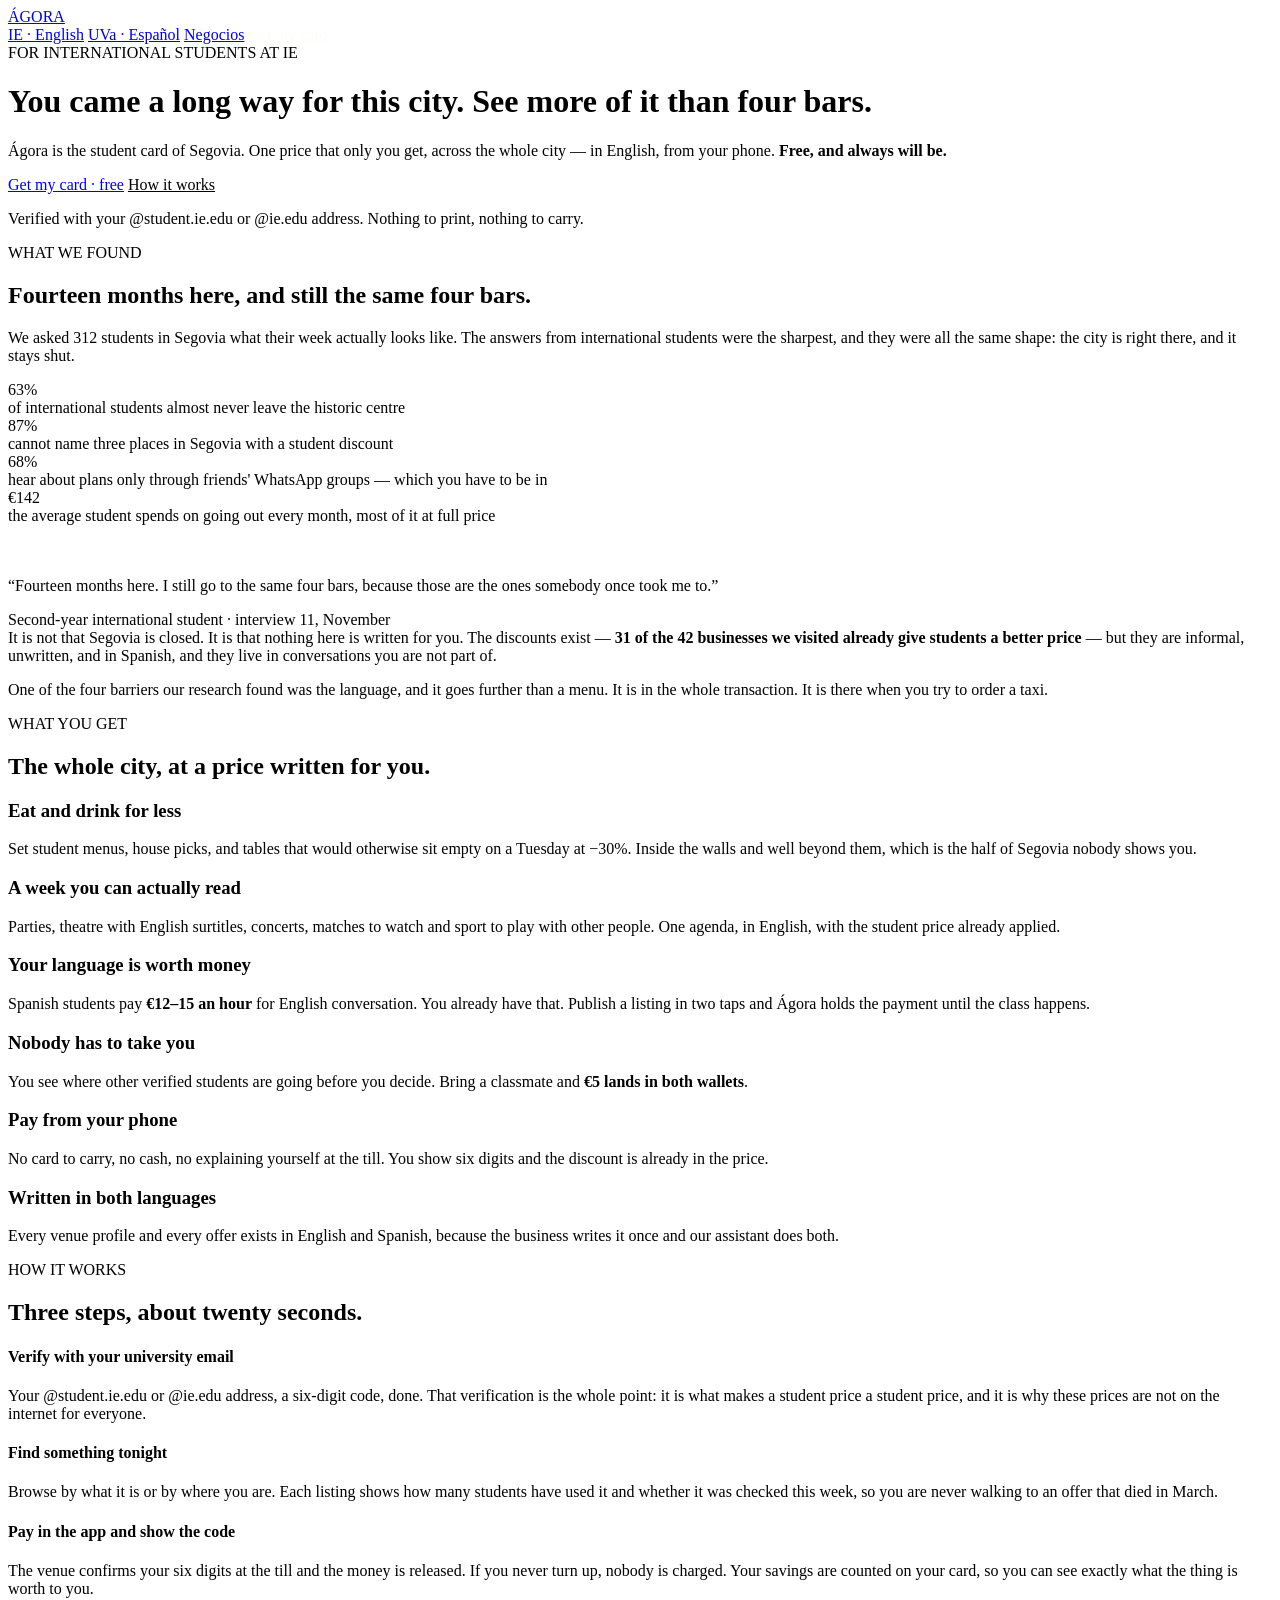
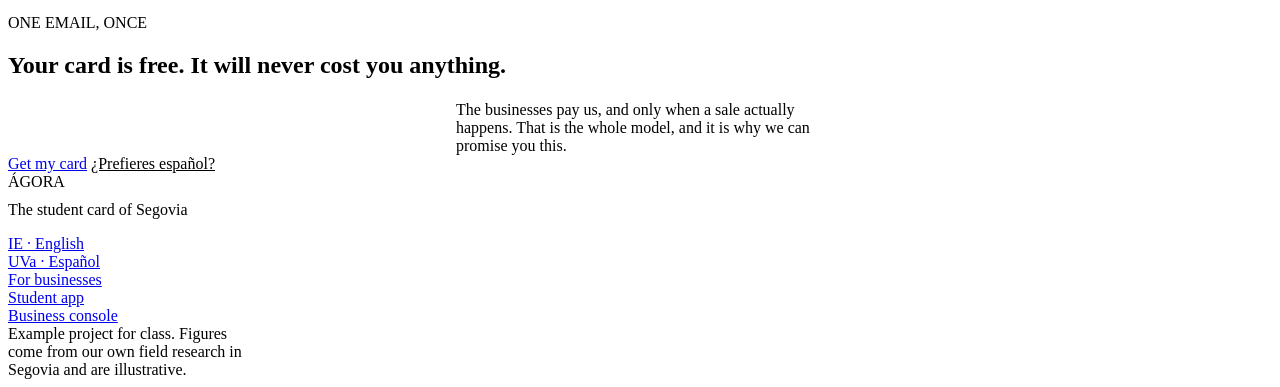
==== en/index.html @ f6f56d28 "Publicar sitio de Ágora" ====
<!DOCTYPE html>
<html lang="en">
<head>
<meta charset="utf-8">
<meta name="viewport" content="width=device-width,initial-scale=1">
<meta name="theme-color" content="#15181C">
<title>Ágora · for international students at IE</title>
<meta name="description" content="The student card of Segovia. Student prices across the city, in English, free for verified students.">
<link rel="stylesheet" href="/agora-segovia/shared/theme.css">
<link rel="stylesheet" href="/agora-segovia/site.css">
</head>
<body>

<nav class="nav"><div class="in">
  <a class="mark" href="/agora-segovia/">ÁGORA</a>
  <div class="links">
    <a href="/agora-segovia/en/" aria-current="page">IE · English</a>
    <a href="/agora-segovia/es/">UVa · Español</a>
    <a href="/agora-segovia/negocios/" class="hide-sm">Negocios</a>
    <a href="/student/" data-app="student" class="btn btn--bronze btn--sm" style="color:#FFFDF9">Get my card</a>
  </div>
</div></nav>

<header class="hero">
  <div class="art" data-arcade="1400,520,9"></div>
  <div class="in wrap">
    <div class="eyebrow">FOR INTERNATIONAL STUDENTS AT IE</div>
    <h1>You came a long way for this city. See more of it than four bars.</h1>
    <p class="lede">Ágora is the student card of Segovia. One price that only you get, across
      the whole city — in English, from your phone. <b>Free, and always will be.</b></p>
    <div class="cta">
      <a class="btn btn--bronze" href="/student/" data-app="student">Get my card · free</a>
      <a class="btn btn--quiet" href="#how" style="color:var(--stone-01);border-color:var(--line-dark)">
        How it works</a>
    </div>
    <p class="fine">Verified with your @student.ie.edu or @ie.edu address. Nothing to print, nothing to carry.</p>
  </div>
</header>

<section class="band">
  <div class="wrap">
    <div class="eyebrow reveal">WHAT WE FOUND</div>
    <h2 class="big reveal">Fourteen months here, and still the same four bars.</h2>
    <p class="sub reveal">We asked 312 students in Segovia what their week actually looks like.
      The answers from international students were the sharpest, and they were all the same shape:
      the city is right there, and it stays shut.</p>

    <div class="figs reveal">
      <div class="f"><div class="n">63%</div><div class="k">of international students almost never
        leave the historic centre</div></div>
      <div class="f"><div class="n">87%</div><div class="k">cannot name three places in Segovia
        with a student discount</div></div>
      <div class="f"><div class="n">68%</div><div class="k">hear about plans only through
        friends' WhatsApp groups — which you have to be in</div></div>
      <div class="f"><div class="n">€142</div><div class="k">the average student spends on going out
        every month, most of it at full price</div></div>
    </div>

    <div class="grid g2" style="margin-top:52px">
      <div class="quote reveal">
        <p>“Fourteen months here. I still go to the same four bars, because those are the ones
          somebody once took me to.”</p>
        <div class="who">Second-year international student · interview 11, November</div>
      </div>
      <div class="reveal">
        <p class="sub" style="margin:0">It is not that Segovia is closed. It is that nothing here
          is written for you. The discounts exist — <b>31 of the 42 businesses we visited already
          give students a better price</b> — but they are informal, unwritten, and in Spanish, and
          they live in conversations you are not part of.</p>
        <p class="sub">One of the four barriers our research found was the language, and it goes
          further than a menu. It is in the whole transaction. It is there when you try to order
          a taxi.</p>
      </div>
    </div>
  </div>
</section>

<section class="band stone">
  <div class="wrap">
    <div class="eyebrow reveal">WHAT YOU GET</div>
    <h2 class="big reveal">The whole city, at a price written for you.</h2>
    <div class="grid g3">
      <div class="tile reveal"><div class="ic" data-icon="amphora"></div>
        <h3>Eat and drink for less</h3>
        <p>Set student menus, house picks, and tables that would otherwise sit empty on a Tuesday
          at −30%. Inside the walls and well beyond them, which is the half of Segovia nobody
          shows you.</p></div>
      <div class="tile reveal"><div class="ic" data-icon="arch"></div>
        <h3>A week you can actually read</h3>
        <p>Parties, theatre with English surtitles, concerts, matches to watch and sport to play
          with other people. One agenda, in English, with the student price already applied.</p></div>
      <div class="tile reveal"><div class="ic" data-icon="tablet"></div>
        <h3>Your language is worth money</h3>
        <p>Spanish students pay <b>€12–15 an hour</b> for English conversation. You already have
          that. Publish a listing in two taps and Ágora holds the payment until the class happens.</p></div>
      <div class="tile reveal"><div class="ic" data-icon="bust"></div>
        <h3>Nobody has to take you</h3>
        <p>You see where other verified students are going before you decide. Bring a classmate
          and <b>€5 lands in both wallets</b>.</p></div>
      <div class="tile reveal"><div class="ic" data-icon="wallet"></div>
        <h3>Pay from your phone</h3>
        <p>No card to carry, no cash, no explaining yourself at the till. You show six digits and
          the discount is already in the price.</p></div>
      <div class="tile reveal"><div class="ic" data-icon="globe"></div>
        <h3>Written in both languages</h3>
        <p>Every venue profile and every offer exists in English and Spanish, because the business
          writes it once and our assistant does both.</p></div>
    </div>
  </div>
</section>

<section class="band" id="how">
  <div class="wrap">
    <div class="eyebrow reveal">HOW IT WORKS</div>
    <h2 class="big reveal">Three steps, about twenty seconds.</h2>
    <div class="steps reveal">
      <div class="s"><div class="n"></div><div class="t">
        <h4>Verify with your university email</h4>
        <p>Your @student.ie.edu or @ie.edu address, a six-digit code, done. That verification is
          the whole point: it is what makes a student price a student price, and it is why these
          prices are not on the internet for everyone.</p></div></div>
      <div class="s"><div class="n"></div><div class="t">
        <h4>Find something tonight</h4>
        <p>Browse by what it is or by where you are. Each listing shows how many students have
          used it and whether it was checked this week, so you are never walking to an offer
          that died in March.</p></div></div>
      <div class="s"><div class="n"></div><div class="t">
        <h4>Pay in the app and show the code</h4>
        <p>The venue confirms your six digits at the till and the money is released. If you never
          turn up, nobody is charged. Your savings are counted on your card, so you can see
          exactly what the thing is worth to you.</p></div></div>
    </div>
  </div>
</section>

<section class="band ink">
  <div class="wrap close-cta">
    <div class="eyebrow">ONE EMAIL, ONCE</div>
    <h2>Your card is free. It will never cost you anything.</h2>
    <p class="sub" style="margin:22px auto 0;max-width:46ch">The businesses pay us, and only when
      a sale actually happens. That is the whole model, and it is why we can promise you this.</p>
    <div class="cta">
      <a class="btn btn--bronze" href="/student/" data-app="student">Get my card</a>
      <a class="btn btn--quiet" href="/agora-segovia/es/" style="color:var(--stone-01);border-color:var(--line-dark)">
        ¿Prefieres español?</a>
    </div>
  </div>
</section>

<footer class="foot"><div class="in wrap">
  <div><div class="mark">ÁGORA</div><p style="margin-top:10px">The student card of Segovia</p></div>
  <div><a href="/agora-segovia/en/">IE · English</a><br><a href="/agora-segovia/es/">UVa · Español</a><br>
    <a href="/agora-segovia/negocios/">For businesses</a></div>
  <div><a href="/student/" data-app="student">Student app</a><br><a href="/business/" data-app="business">Business console</a></div>
  <div style="max-width:30ch">Example project for class. Figures come from our own field research
    in Segovia and are illustrative.</div>
</div></footer>

<script src="/agora-segovia/config.js"></script>
<script src="/agora-segovia/shared/icons.js"></script>
<script src="/agora-segovia/shared/art.js"></script>
<script src="/agora-segovia/site.js"></script>
</body>
</html>
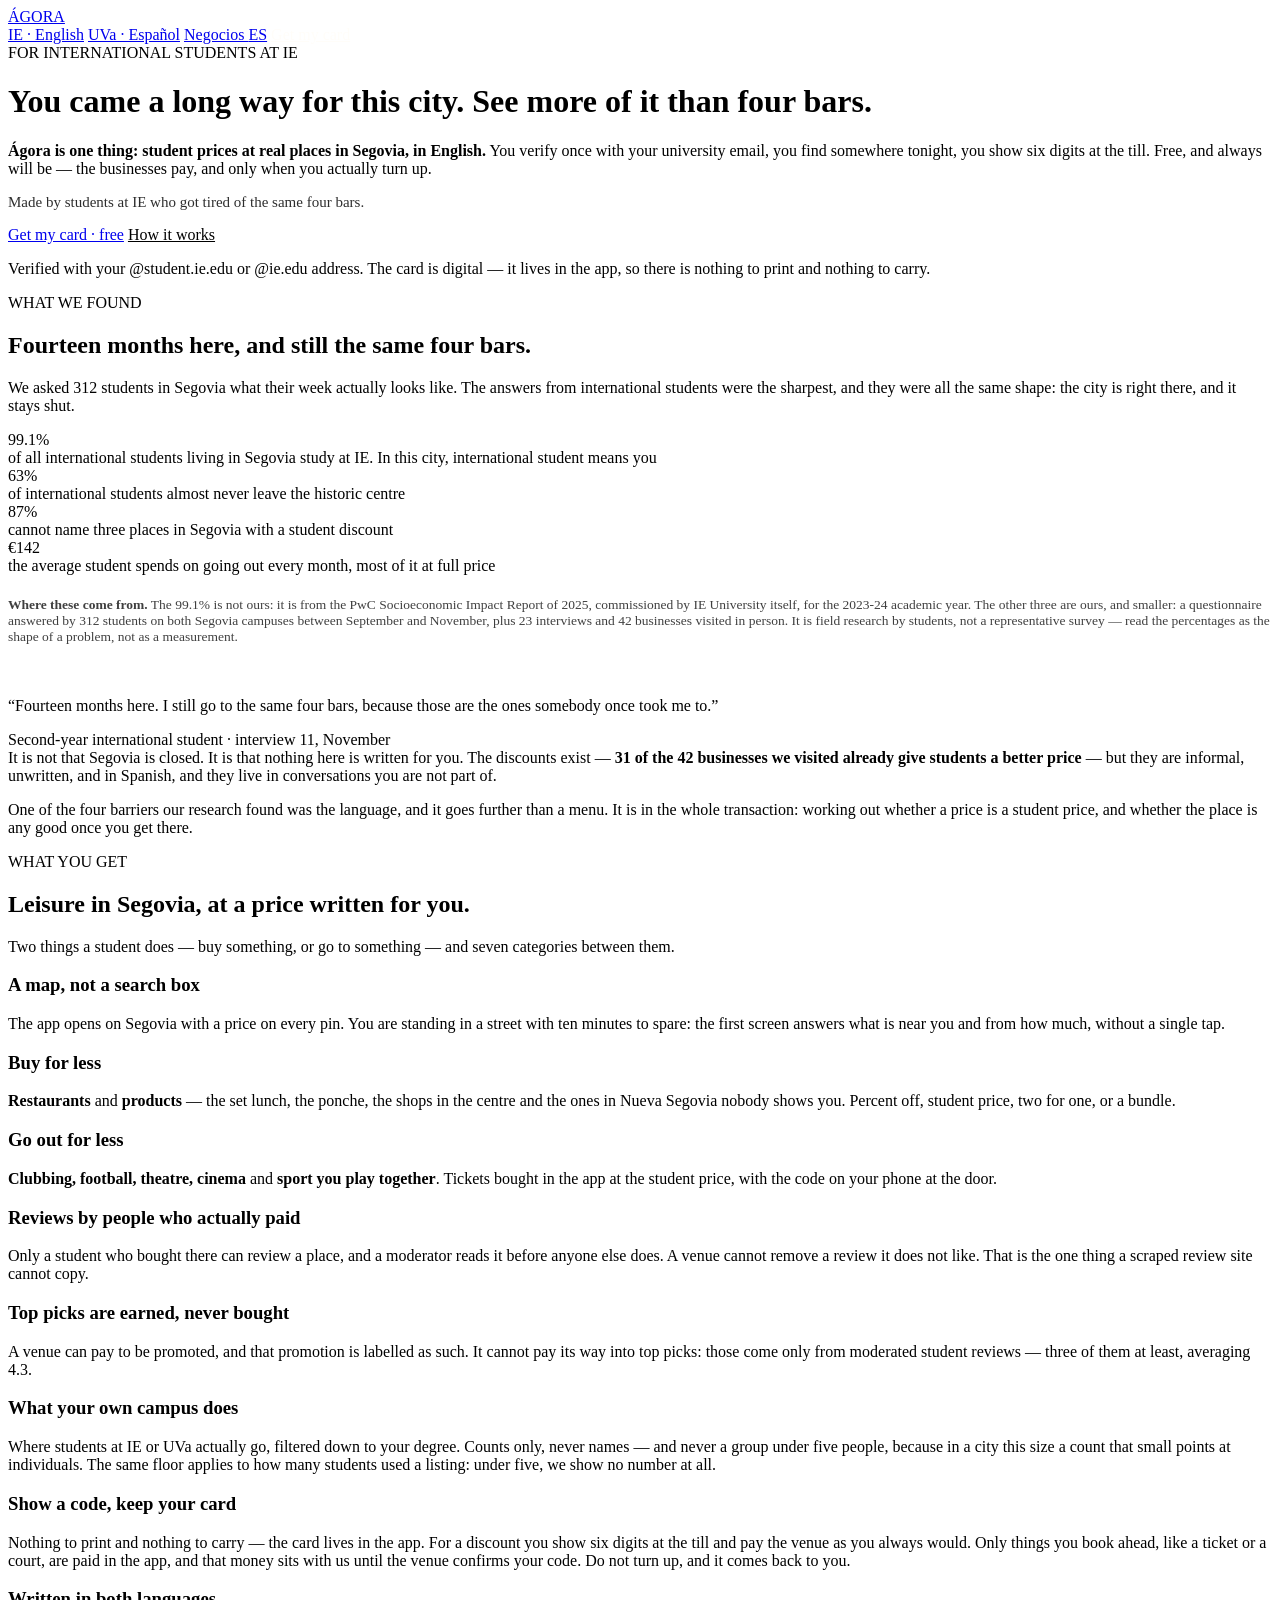
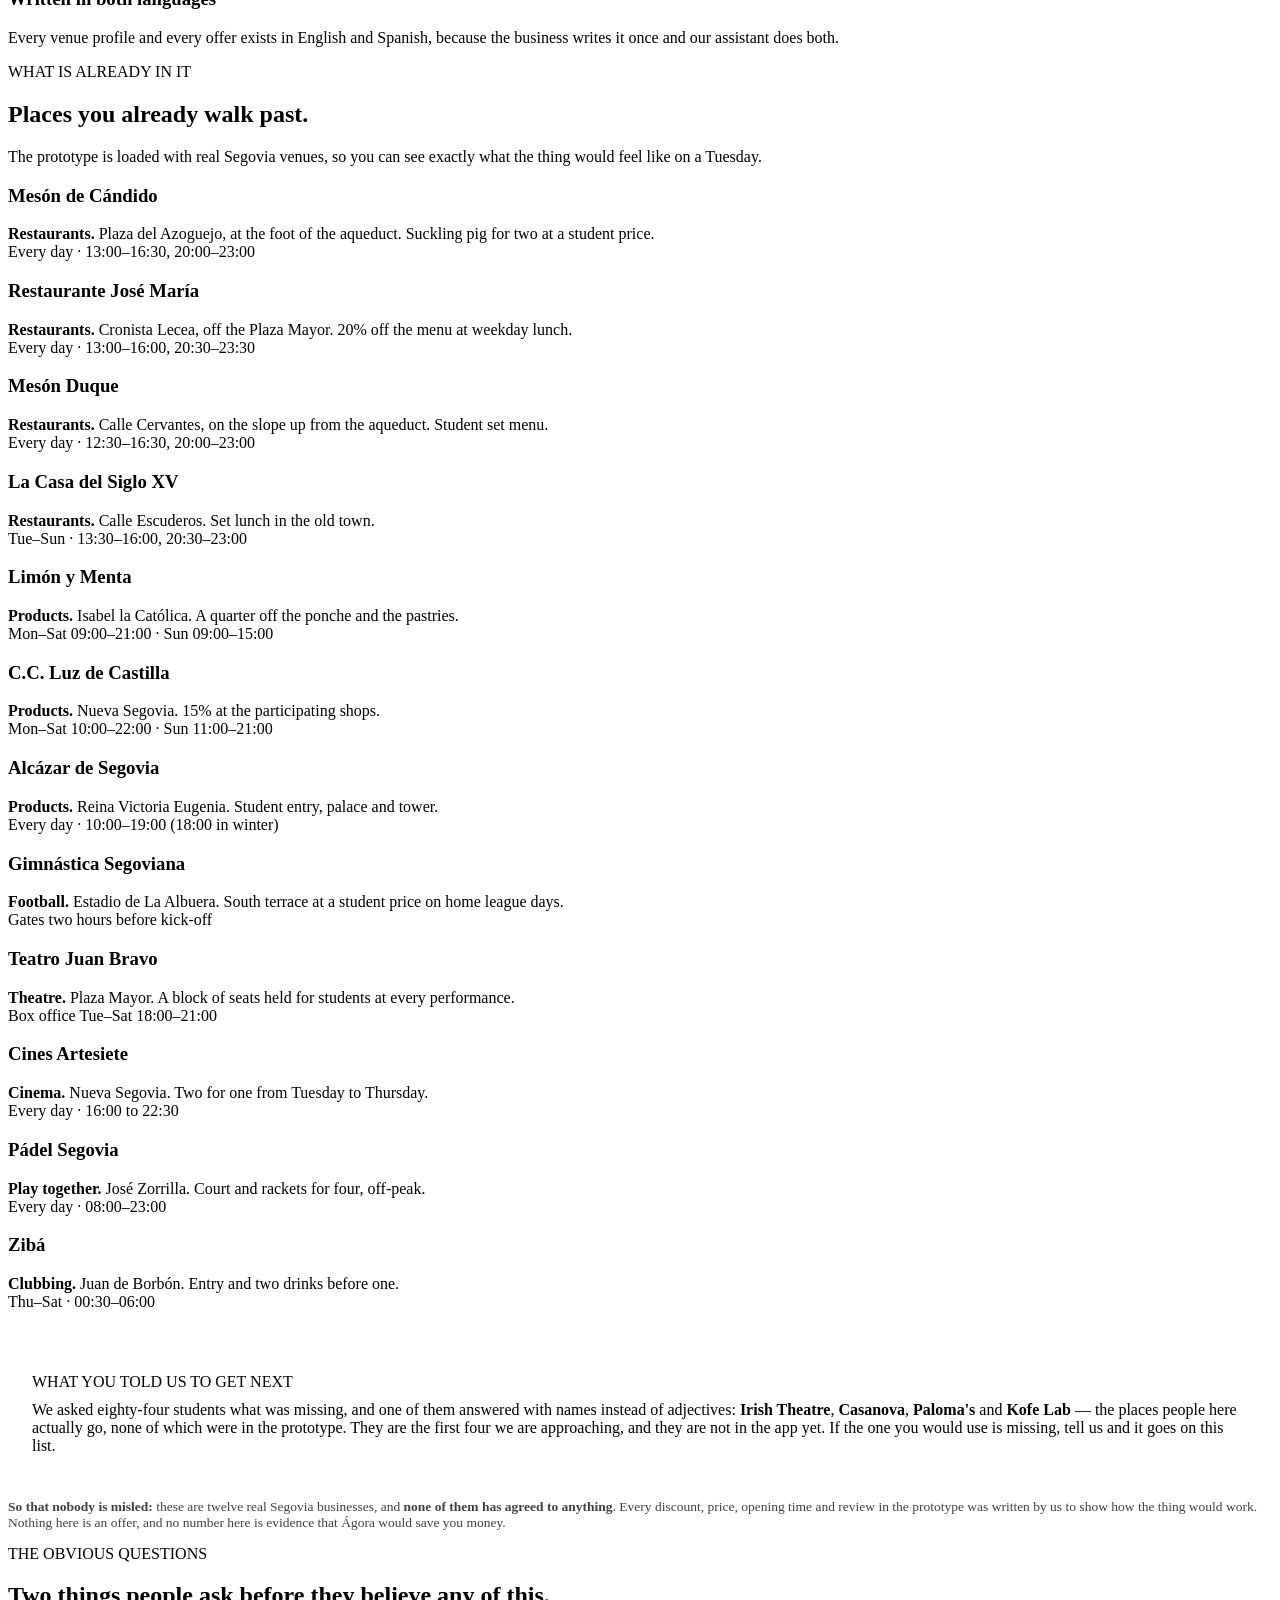
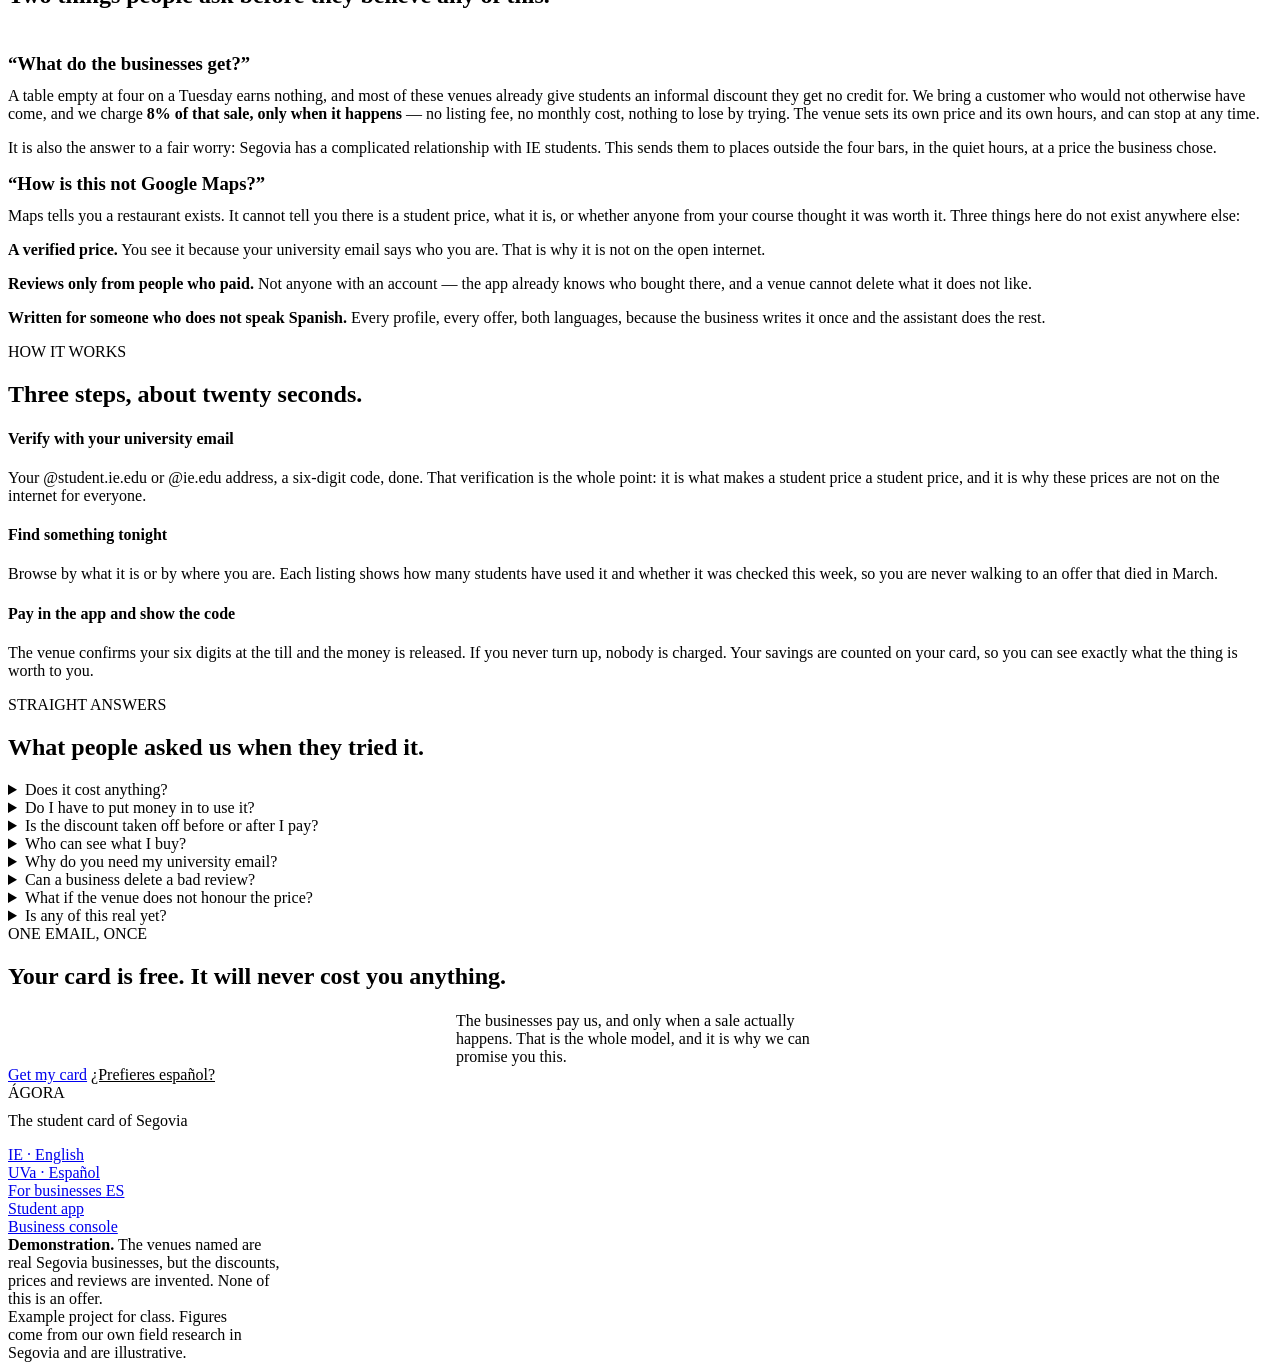
==== commit 4a8bd461: "Publicar sitio de Ágora" ====
--- a/en/index.html
+++ b/en/index.html
@@ -16,7 +16,7 @@
   <div class="links">
     <a href="/agora-segovia/en/" aria-current="page">IE · English</a>
     <a href="/agora-segovia/es/">UVa · Español</a>
-    <a href="/agora-segovia/negocios/" class="hide-sm">Negocios</a>
+    <a href="/agora-segovia/negocios/" class="hide-sm" title="En español — para hosteleros de Segovia">Negocios <span class="lang-tag">ES</span></a>
     <a href="/student/" data-app="student" class="btn btn--bronze btn--sm" style="color:#FFFDF9">Get my card</a>
   </div>
 </div></nav>
@@ -26,14 +26,22 @@
   <div class="in wrap">
     <div class="eyebrow">FOR INTERNATIONAL STUDENTS AT IE</div>
     <h1>You came a long way for this city. See more of it than four bars.</h1>
-    <p class="lede">Ágora is the student card of Segovia. One price that only you get, across
-      the whole city — in English, from your phone. <b>Free, and always will be.</b></p>
+    <!-- Rewritten after testing. Readers reached the bottom of the old page
+         still unsure whether this was a discount card, a payments app or a city
+         guide, and several said the point arrived too far down. One sentence,
+         first, saying the one thing it is. -->
+    <p class="lede"><b>Ágora is one thing: student prices at real places in Segovia, in English.</b>
+      You verify once with your university email, you find somewhere tonight, you show six digits
+      at the till. Free, and always will be — the businesses pay, and only when you actually turn up.</p>
+    <p class="lede" style="font-size:15px;opacity:.82;margin-top:12px">Made by students at IE who
+      got tired of the same four bars.</p>
     <div class="cta">
       <a class="btn btn--bronze" href="/student/" data-app="student">Get my card · free</a>
       <a class="btn btn--quiet" href="#how" style="color:var(--stone-01);border-color:var(--line-dark)">
         How it works</a>
     </div>
-    <p class="fine">Verified with your @student.ie.edu or @ie.edu address. Nothing to print, nothing to carry.</p>
+    <p class="fine">Verified with your @student.ie.edu or @ie.edu address. The card is digital —
+      it lives in the app, so there is nothing to print and nothing to carry.</p>
   </div>
 </header>
 
@@ -46,15 +54,24 @@
       the city is right there, and it stays shut.</p>
 
     <div class="figs reveal">
+      <div class="f"><div class="n">99.1%</div><div class="k">of all international students living
+        in Segovia study at IE. In this city, international student means you</div></div>
       <div class="f"><div class="n">63%</div><div class="k">of international students almost never
         leave the historic centre</div></div>
       <div class="f"><div class="n">87%</div><div class="k">cannot name three places in Segovia
         with a student discount</div></div>
-      <div class="f"><div class="n">68%</div><div class="k">hear about plans only through
-        friends' WhatsApp groups — which you have to be in</div></div>
       <div class="f"><div class="n">€142</div><div class="k">the average student spends on going out
         every month, most of it at full price</div></div>
     </div>
+    <!-- Testers asked for the sample and the method, and asked us to keep our
+         own numbers visibly apart from the university's. Both, plainly. -->
+    <p class="sub reveal" style="font-size:13.5px;margin-top:22px;opacity:.75">
+      <b>Where these come from.</b> The 99.1% is not ours: it is from the PwC Socioeconomic Impact
+      Report of 2025, commissioned by IE University itself, for the 2023-24 academic year.
+      The other three are ours, and smaller: a questionnaire answered by 312 students on both
+      Segovia campuses between September and November, plus 23 interviews and 42 businesses
+      visited in person. It is field research by students, not a representative survey — read
+      the percentages as the shape of a problem, not as a measurement.</p>
 
     <div class="grid g2" style="margin-top:52px">
       <div class="quote reveal">
@@ -68,8 +85,8 @@
           give students a better price</b> — but they are informal, unwritten, and in Spanish, and
           they live in conversations you are not part of.</p>
         <p class="sub">One of the four barriers our research found was the language, and it goes
-          further than a menu. It is in the whole transaction. It is there when you try to order
-          a taxi.</p>
+          further than a menu. It is in the whole transaction: working out whether a price is a
+          student price, and whether the place is any good once you get there.</p>
       </div>
     </div>
   </div>
@@ -78,33 +95,155 @@
 <section class="band stone">
   <div class="wrap">
     <div class="eyebrow reveal">WHAT YOU GET</div>
-    <h2 class="big reveal">The whole city, at a price written for you.</h2>
+    <h2 class="big reveal">Leisure in Segovia, at a price written for you.</h2>
+    <p class="lede reveal">Two things a student does — buy something, or go to something —
+      and seven categories between them.</p>
     <div class="grid g3">
+      <div class="tile reveal"><div class="ic" data-icon="map"></div>
+        <h3>A map, not a search box</h3>
+        <p>The app opens on Segovia with a price on every pin. You are standing in a street with
+          ten minutes to spare: the first screen answers what is near you and from how much,
+          without a single tap.</p></div>
       <div class="tile reveal"><div class="ic" data-icon="amphora"></div>
-        <h3>Eat and drink for less</h3>
-        <p>Set student menus, house picks, and tables that would otherwise sit empty on a Tuesday
-          at −30%. Inside the walls and well beyond them, which is the half of Segovia nobody
-          shows you.</p></div>
+        <h3>Buy for less</h3>
+        <p><b>Restaurants</b> and <b>products</b> — the set lunch, the ponche, the shops in the
+          centre and the ones in Nueva Segovia nobody shows you. Percent off, student price,
+          two for one, or a bundle.</p></div>
       <div class="tile reveal"><div class="ic" data-icon="arch"></div>
-        <h3>A week you can actually read</h3>
-        <p>Parties, theatre with English surtitles, concerts, matches to watch and sport to play
-          with other people. One agenda, in English, with the student price already applied.</p></div>
-      <div class="tile reveal"><div class="ic" data-icon="tablet"></div>
-        <h3>Your language is worth money</h3>
-        <p>Spanish students pay <b>€12–15 an hour</b> for English conversation. You already have
-          that. Publish a listing in two taps and Ágora holds the payment until the class happens.</p></div>
-      <div class="tile reveal"><div class="ic" data-icon="bust"></div>
-        <h3>Nobody has to take you</h3>
-        <p>You see where other verified students are going before you decide. Bring a classmate
-          and <b>€5 lands in both wallets</b>.</p></div>
+        <h3>Go out for less</h3>
+        <p><b>Clubbing, football, theatre, cinema</b> and <b>sport you play together</b>. Tickets
+          bought in the app at the student price, with the code on your phone at the door.</p></div>
+      <div class="tile reveal"><div class="ic" data-icon="scroll"></div>
+        <h3>Reviews by people who actually paid</h3>
+        <p>Only a student who bought there can review a place, and a moderator reads it before
+          anyone else does. A venue cannot remove a review it does not like. That is the one
+          thing a scraped review site cannot copy.</p></div>
+      <div class="tile reveal"><div class="ic" data-icon="seal"></div>
+        <h3>Top picks are earned, never bought</h3>
+        <p>A venue can pay to be promoted, and that promotion is labelled as such. It cannot pay
+          its way into top picks: those come only from moderated student reviews — three of them
+          at least, averaging 4.3.</p></div>
+      <div class="tile reveal"><div class="ic" data-icon="colonnade"></div>
+        <h3>What your own campus does</h3>
+        <p>Where students at IE or UVa actually go, filtered down to your degree. Counts only,
+          never names — and never a group under five people, because in a city this size a count
+          that small points at individuals. The same floor applies to how many students used a
+          listing: under five, we show no number at all.</p></div>
       <div class="tile reveal"><div class="ic" data-icon="wallet"></div>
-        <h3>Pay from your phone</h3>
-        <p>No card to carry, no cash, no explaining yourself at the till. You show six digits and
-          the discount is already in the price.</p></div>
+        <h3>Show a code, keep your card</h3>
+        <p>Nothing to print and nothing to carry — the card lives in the app. For a discount you
+          show six digits at the till and pay the venue as you always would. Only things you book
+          ahead, like a ticket or a court, are paid in the app, and that money sits with us until
+          the venue confirms your code. Do not turn up, and it comes back to you.</p></div>
       <div class="tile reveal"><div class="ic" data-icon="globe"></div>
         <h3>Written in both languages</h3>
         <p>Every venue profile and every offer exists in English and Spanish, because the business
           writes it once and our assistant does both.</p></div>
+    </div>
+  </div>
+</section>
+
+<section class="band">
+  <div class="wrap">
+    <div class="eyebrow reveal">WHAT IS ALREADY IN IT</div>
+    <h2 class="big reveal">Places you already walk past.</h2>
+    <p class="sub reveal">The prototype is loaded with real Segovia venues, so you can see
+      exactly what the thing would feel like on a Tuesday.</p>
+    <!-- Opening hours added to every card: the single most repeated request in
+         testing was to know which places are in and when you can actually go.
+         Twelve venues, not six, because "how many are signed up?" was asked
+         five times and a half-list reads like an evasion. -->
+    <div class="grid g4">
+      <div class="tile reveal"><h3>Mesón de Cándido</h3>
+        <p><b>Restaurants.</b> Plaza del Azoguejo, at the foot of the aqueduct. Suckling pig for
+          two at a student price.<br><span class="fine">Every day · 13:00–16:30, 20:00–23:00</span></p></div>
+      <div class="tile reveal"><h3>Restaurante José María</h3>
+        <p><b>Restaurants.</b> Cronista Lecea, off the Plaza Mayor. 20% off the menu at
+          weekday lunch.<br><span class="fine">Every day · 13:00–16:00, 20:30–23:30</span></p></div>
+      <div class="tile reveal"><h3>Mesón Duque</h3>
+        <p><b>Restaurants.</b> Calle Cervantes, on the slope up from the aqueduct. Student set
+          menu.<br><span class="fine">Every day · 12:30–16:30, 20:00–23:00</span></p></div>
+      <div class="tile reveal"><h3>La Casa del Siglo XV</h3>
+        <p><b>Restaurants.</b> Calle Escuderos. Set lunch in the old town.
+          <br><span class="fine">Tue–Sun · 13:30–16:00, 20:30–23:00</span></p></div>
+      <div class="tile reveal"><h3>Limón y Menta</h3>
+        <p><b>Products.</b> Isabel la Católica. A quarter off the ponche and the pastries.
+          <br><span class="fine">Mon–Sat 09:00–21:00 · Sun 09:00–15:00</span></p></div>
+      <div class="tile reveal"><h3>C.C. Luz de Castilla</h3>
+        <p><b>Products.</b> Nueva Segovia. 15% at the participating shops.
+          <br><span class="fine">Mon–Sat 10:00–22:00 · Sun 11:00–21:00</span></p></div>
+      <div class="tile reveal"><h3>Alcázar de Segovia</h3>
+        <p><b>Products.</b> Reina Victoria Eugenia. Student entry, palace and tower.
+          <br><span class="fine">Every day · 10:00–19:00 (18:00 in winter)</span></p></div>
+      <div class="tile reveal"><h3>Gimnástica Segoviana</h3>
+        <p><b>Football.</b> Estadio de La Albuera. South terrace at a student price on home
+          league days.<br><span class="fine">Gates two hours before kick-off</span></p></div>
+      <div class="tile reveal"><h3>Teatro Juan Bravo</h3>
+        <p><b>Theatre.</b> Plaza Mayor. A block of seats held for students at every
+          performance.<br><span class="fine">Box office Tue–Sat 18:00–21:00</span></p></div>
+      <div class="tile reveal"><h3>Cines Artesiete</h3>
+        <p><b>Cinema.</b> Nueva Segovia. Two for one from Tuesday to Thursday.
+          <br><span class="fine">Every day · 16:00 to 22:30</span></p></div>
+      <div class="tile reveal"><h3>Pádel Segovia</h3>
+        <p><b>Play together.</b> José Zorrilla. Court and rackets for four, off-peak.
+          <br><span class="fine">Every day · 08:00–23:00</span></p></div>
+      <div class="tile reveal"><h3>Zibá</h3>
+        <p><b>Clubbing.</b> Juan de Borbón. Entry and two drinks before one.
+          <br><span class="fine">Thu–Sat · 00:30–06:00</span></p></div>
+    </div>
+    <!-- A tester did not just ask for more venues, she named them. Those names
+         are worth more than anything we would have guessed, so they go on the
+         page as what they are: the list we are going after, not a claim. -->
+    <div class="reveal" style="margin-top:40px;padding:22px 24px;border:1px solid var(--line);
+         border-radius:14px;background:var(--stone-00)">
+      <div class="eyebrow" style="margin:0 0 10px">WHAT YOU TOLD US TO GET NEXT</div>
+      <p class="sub" style="margin:0">We asked eighty-four students what was missing, and one of
+        them answered with names instead of adjectives: <b>Irish Theatre</b>, <b>Casanova</b>,
+        <b>Paloma's</b> and <b>Kofe Lab</b> — the places people here actually go, none of which
+        were in the prototype. They are the first four we are approaching, and they are not in
+        the app yet. If the one you would use is missing, tell us and it goes on this list.</p>
+    </div>
+
+    <p class="sub reveal" style="font-size:13.5px;margin-top:22px;opacity:.75">
+      <b>So that nobody is misled:</b> these are twelve real Segovia businesses, and
+      <b>none of them has agreed to anything</b>. Every discount, price, opening time and review
+      in the prototype was written by us to show how the thing would work. Nothing here is an
+      offer, and no number here is evidence that Ágora would save you money.</p>
+  </div>
+</section>
+
+<!-- Added after the 23 November test. Two questions came back from testers that
+     this page had never answered, and both are the kind a reader asks once and
+     then stops reading: what the business gets out of it, and why this is not
+     just Google Maps. -->
+<section class="band stone">
+  <div class="wrap">
+    <div class="eyebrow reveal">THE OBVIOUS QUESTIONS</div>
+    <h2 class="big reveal">Two things people ask before they believe any of this.</h2>
+    <div class="grid g2" style="margin-top:44px">
+      <div class="reveal">
+        <h3 style="margin:0 0 12px">“What do the businesses get?”</h3>
+        <p class="sub" style="margin:0">A table empty at four on a Tuesday earns nothing, and most
+          of these venues already give students an informal discount they get no credit for. We
+          bring a customer who would not otherwise have come, and we charge <b>8% of that sale,
+          only when it happens</b> — no listing fee, no monthly cost, nothing to lose by trying.
+          The venue sets its own price and its own hours, and can stop at any time.</p>
+        <p class="sub">It is also the answer to a fair worry: Segovia has a complicated
+          relationship with IE students. This sends them to places outside the four bars, in the
+          quiet hours, at a price the business chose.</p>
+      </div>
+      <div class="reveal">
+        <h3 style="margin:0 0 12px">“How is this not Google Maps?”</h3>
+        <p class="sub" style="margin:0">Maps tells you a restaurant exists. It cannot tell you
+          there is a student price, what it is, or whether anyone from your course thought it was
+          worth it. Three things here do not exist anywhere else:</p>
+        <p class="sub"><b>A verified price.</b> You see it because your university email says who
+          you are. That is why it is not on the open internet.</p>
+        <p class="sub"><b>Reviews only from people who paid.</b> Not anyone with an account — the
+          app already knows who bought there, and a venue cannot delete what it does not like.</p>
+        <p class="sub"><b>Written for someone who does not speak Spanish.</b> Every profile, every
+          offer, both languages, because the business writes it once and the assistant does the rest.</p>
+      </div>
     </div>
   </div>
 </section>
@@ -133,6 +272,48 @@
   </div>
 </section>
 
+<!-- A short FAQ, asked for by name in testing. Every question here is one a
+     tester actually asked on 23 November, in their own words where possible. -->
+<section class="band stone" id="faq">
+  <div class="wrap">
+    <div class="eyebrow reveal">STRAIGHT ANSWERS</div>
+    <h2 class="big reveal">What people asked us when they tried it.</h2>
+    <div class="faq reveal">
+      <details><summary>Does it cost anything?</summary>
+        <p>No, and it will not. There is no fee, no subscription and no premium tier for students.
+          The businesses pay 8% of a sale when one happens, which is the whole model.</p></details>
+      <details><summary>Do I have to put money in to use it?</summary>
+        <p>No. A discount is a code you show at the till and you pay the venue as you always
+          would. Only things you book in advance — a ticket, a court, a table held for you — are
+          paid in the app, and that money sits with us until the venue confirms your code. If you
+          never turn up it comes back to you, and anything unspent is yours to withdraw.</p></details>
+      <details><summary>Is the discount taken off before or after I pay?</summary>
+        <p>Before. The price you see in the app is the price you pay. For a percentage off, the
+          figure shown is an example on a typical spend — the percentage comes off whatever you
+          actually buy.</p></details>
+      <details><summary>Who can see what I buy?</summary>
+        <p>Nobody, individually. Your campus page shows counts and never names, and never a group
+          smaller than five people, because in a city with two campuses a count that small
+          describes individuals rather than a trend.</p></details>
+      <details><summary>Why do you need my university email?</summary>
+        <p>Because that is what makes a student price a student price. It is also why these
+          prices are not on the open internet for everyone. We use it to verify you and to tell
+          you when something you asked about is live — nothing else.</p></details>
+      <details><summary>Can a business delete a bad review?</summary>
+        <p>No. Only a student who actually paid there can write one, a moderator reads it before
+          it appears, and the venue cannot remove it. A venue can pay to be promoted, and that
+          promotion is labelled; it cannot buy its way into top picks.</p></details>
+      <details><summary>What if the venue does not honour the price?</summary>
+        <p>Tell us and you are refunded in full. It is also the fastest way for a venue to be
+          removed: the whole thing only works if the price in the app is the price at the till.</p></details>
+      <details><summary>Is any of this real yet?</summary>
+        <p>The software is. The deals are not: every discount, price and review in the prototype
+          was written by us, and none of the businesses named has agreed to anything. We are
+          saying so here rather than letting you find out at a till.</p></details>
+    </div>
+  </div>
+</section>
+
 <section class="band ink">
   <div class="wrap close-cta">
     <div class="eyebrow">ONE EMAIL, ONCE</div>
@@ -150,8 +331,9 @@
 <footer class="foot"><div class="in wrap">
   <div><div class="mark">ÁGORA</div><p style="margin-top:10px">The student card of Segovia</p></div>
   <div><a href="/agora-segovia/en/">IE · English</a><br><a href="/agora-segovia/es/">UVa · Español</a><br>
-    <a href="/agora-segovia/negocios/">For businesses</a></div>
+    <a href="/agora-segovia/negocios/">For businesses <span class="lang-tag">ES</span></a></div>
   <div><a href="/student/" data-app="student">Student app</a><br><a href="/business/" data-app="business">Business console</a></div>
+  <div style="max-width:34ch"><b style="color:var(--bronze-hi)">Demonstration.</b> The venues named are real Segovia businesses, but the discounts, prices and reviews are invented. None of this is an offer.</div>
   <div style="max-width:30ch">Example project for class. Figures come from our own field research
     in Segovia and are illustrative.</div>
 </div></footer>
